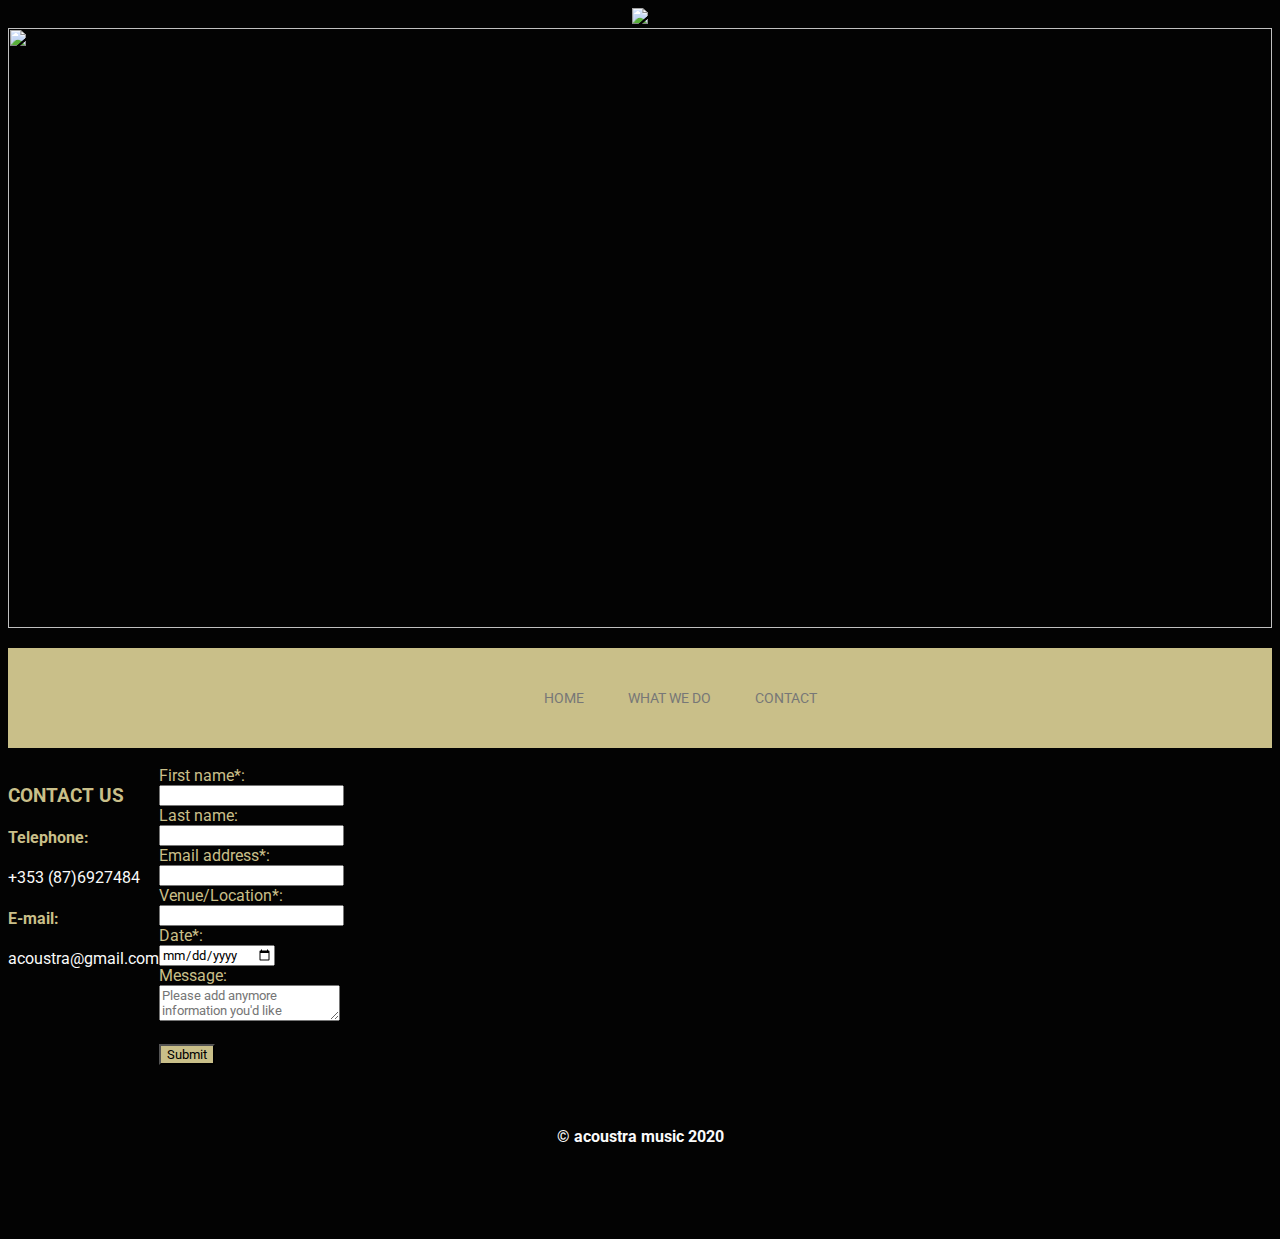
==== contact.html @ e5314bc1 "Created the contact.html section and also the whatwedo.html section as well. Played around with seve" ====
<!DOCTYPE html>
<html lang="en">
<head>
    <meta charset="UTF-8">
    <meta name="viewport" content="width=device-width, initial-scale=1.0">
    <title>Acoustra Wedding Band</title>
      <link rel="stylesheet" href="https://use.fontawesome.com/releases/v5.15.1/css/all.css" integrity="sha384-vp86vTRFVJgpjF9jiIGPEEqYqlDwgyBgEF109VFjmqGmIY/Y4HV4d3Gp2irVfcrp" crossorigin="anonymous">
    <link href="assets/css/style.css" rel="stylesheet" type="text/css" />
</head>
<body>
    <header>
        <div class="logo">
        <a href="index.html">
            <img src="logo.png"></a></div>
            <!--h1 class="logo"> Logo here </h1>
        <h2 class="sub-logo">Wedding Band</h2></a-->
                <div><img class="photo" src="photo.jpg"></div>
            <div class="menu">
                <nav>
                <ul>
                       <li><a href="index.html">Home</a></li>
                       <li><a href="whatwedo.html">What We Do</a></li>   
                        <li><a href="contact.html">Contact</a></li>
                </ul>
            </nav>  
            </div>
    </header>  
    <br>
    <section>
        <div class="contact-info">
            <h3 class="heading-colours">CONTACT US</h3>
            <p>
                <h4 class="heading-colours">Telephone:</h4>
                +353 (87)6927484
                <h4 class="heading-colours">E-mail:</h4>
                acoustra@gmail.com
            </p>
        </div>
        <div class="input-form">
 <form class="form-style">
  <label for="fname">First name*:</label><br>
  <input type="text" id="fname" name="fname" required><br>
  <label for="lname">Last name:</label><br>
  <input type="text" id="lname" name="lname"><br>
  <label for="email">Email address*:</label><br>
  <input type="text" id="email" name="email" required><br>
  <label for="venue">Venue/Location*:</label><br>
  <input type="text" id="venue" name="venue" required><br>
  <label for="date">Date*:</label><br>
  <input type="date" id="date" name="date" class="date-style" required><br>
  <label for="mesage">Message:</label><br>
  <textarea for="message" class="form-style-2" placeholder="Please add anymore information you'd like"></textarea><br><br>

  <input class="submit-button" type="submit" value="Submit">
</form>
        </div>
        
    </section>
        <footer>
        <div class="social-networks">
        <ul>
            <li><a href="https://www.facebook.com/Acoustra/" target="_blank"><i class="fab fa-facebook"> </i></a></li>
            <li><a href="https://twitter.com/Acoustra?ref_src=twsrc%5Egoogle%7Ctwcamp%5Eserp%7Ctwgr%5Eauthor" target="_blank"><i class="fab fa-twitter-square"> </i></a></li>
            <li><a href="https://www.youtube.com/user/acoustra" target="_blank"><i class="fab fa-youtube-square"> </i></a></li>
            <li><a href="https://open.spotify.com/embed/artist/1IcCTGmLR5P0IZUBXE4FvD" target="_blank"><i class="fab fa-spotify"></i></a></li>
        </ul>
        </div>
        <div class="copyright"><a>© acoustra music 2020</a></div>
    </footer>
    
</body>
</html>
---- assets/css/style.css ----
@import url('https://fonts.googleapis.com/css2?family=Roboto:wght@100;400;500;700&display=swap');

/*------------------------------------------Headings*/
.logo {
   text-align: center;
}
body {
    background-color: #030303;
}

.whatwedo-info {
    color: #fafafa;
    font-family: "Roboto", sans-serif;

}

.testimonials {
    color: #fafafa;
    font-family: "Roboto", sans-serif;
}

.heading-colours {
    color:rgb(201, 191, 137);
    font-family: "Roboto", sans-serif;
}


.band-promise-heading{
    font-family: "Roboto", sans-serif;
    color:rgb(201, 191, 137);  
}

/*------------------------------------------Menu*/
nav {
    width: 100%;
    height: 100px;
    background-color: rgb(201, 191, 137);
}

.menu {
    text-align: center;
}
.menu ul {
    list-style-type: none;
    margin-left: 80px;
    padding: 0;
    overflow: hidden;
}

.menu ul li {
    list-style: none;
    display: inline-block;
    line-height: 100px;
    
}

.menu ul li a{
    display: block;
    text-decoration: none;
    font-size: 14px;
    font-family: "Roboto", sans-serif;
    color: #777777;
    padding: 0 20px;
    text-transform: uppercase;
}

.menu li a:hover {
    color: rgb(95, 72, 8);
}

/*------------------------------------------Info/Forms*/
.photo {
    height: 600px;
    width: 100%;
    object-fit: contain;
   text-align: center;
}

.band-info {
    font-family: "Roboto", sans-serif;
    text-align: center;
    display: inline-block;
    color: #fafafa;
}

.form-style {
    color:rgb(201, 191, 137);
    font-family: "Roboto", sans-serif;
}

.form-style-2 {
    font-family: "Roboto", sans-serif;
}

.input-form {
    display: inline-block;
}

.contact-info {
    float: left;
}

.contact-info, p {
    color: #fafafa;
    font-family: "Roboto", sans-serif;
}

.submit-button {
    background-color:rgb(201, 191, 137);
    font-family: "Roboto", sans-serif;
}

.submit-button:hover {
    color: rgb(95, 72, 8);
}

.date-style {
    font-family: "Roboto", sans-serif;
}


.band-promise {
    font-family: "Roboto", sans-serif;
    color: #fafafa;
    
}

/*------------------------------------------Videos*/

.video-container-1 {
    float: left;
}

.video-container-2 {
    display: inline-block;
}

/*------------------------------------------Footer*/
.copyright {
    text-align: center;
    font-family: "Roboto", sans-serif;
    font-weight: 700;
    color: #fafafa;
}

footer{
   height: 150px;
 }

 .social-networks {
   text-align: center;
  
 }
 .social-networks li {
   display: inline;
  
 }

 .social-networks i {
   font-size: 160%;
   margin: 1%;
   padding: 5%;
   color:rgb(201, 191, 137);
 }
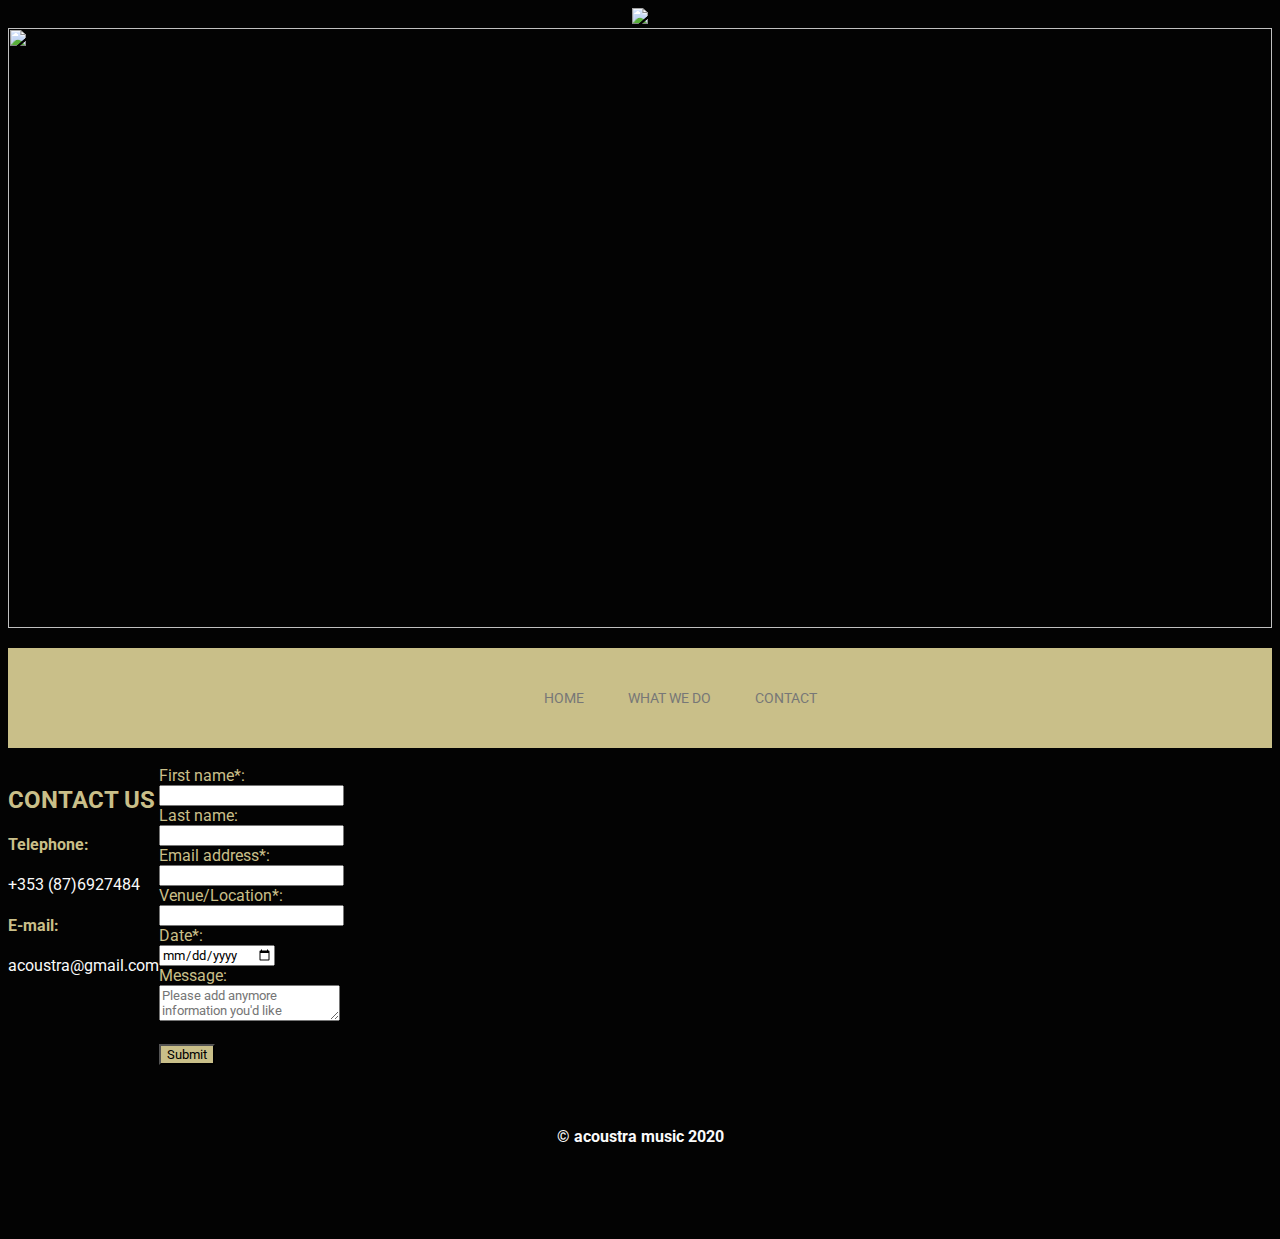
==== commit 0f887c61: "Added an image to the start of each testimonial on the What We Do page" ====
--- a/contact.html
+++ b/contact.html
@@ -12,8 +12,7 @@
         <div class="logo">
         <a href="index.html">
             <img src="logo.png"></a></div>
-            <!--h1 class="logo"> Logo here </h1>
-        <h2 class="sub-logo">Wedding Band</h2></a-->
+            <!--These are logo's and photos taken from the band for the purpose of this project and given full permission to use these images-->
                 <div><img class="photo" src="photo.jpg"></div>
             <div class="menu">
                 <nav>
@@ -26,9 +25,10 @@
             </div>
     </header>  
     <br>
+
     <section>
         <div class="contact-info">
-            <h3 class="heading-colours">CONTACT US</h3>
+            <h2 class="heading-colours">CONTACT US</h2>         
             <p>
                 <h4 class="heading-colours">Telephone:</h4>
                 +353 (87)6927484
@@ -36,6 +36,8 @@
                 acoustra@gmail.com
             </p>
         </div>
+<!--I had played around here with different styles and content for the forms until i finally settled on what is below-->
+
         <div class="input-form">
  <form class="form-style">
   <label for="fname">First name*:</label><br>
@@ -48,13 +50,13 @@
   <input type="text" id="venue" name="venue" required><br>
   <label for="date">Date*:</label><br>
   <input type="date" id="date" name="date" class="date-style" required><br>
-  <label for="mesage">Message:</label><br>
+  <label for="message">Message:</label><br>
   <textarea for="message" class="form-style-2" placeholder="Please add anymore information you'd like"></textarea><br><br>
-
   <input class="submit-button" type="submit" value="Submit">
 </form>
         </div>
         
+        <!--I added the spotify link to the band's original music while retaining the same style icons already used-->
     </section>
         <footer>
         <div class="social-networks">
--- a/assets/css/style.css
+++ b/assets/css/style.css
@@ -28,6 +28,11 @@
 .band-promise-heading{
     font-family: "Roboto", sans-serif;
     color:rgb(201, 191, 137);  
+}
+
+.dancing-couple {
+    height: 30px;
+    width: 30px;
 }
 
 /*------------------------------------------Menu*/
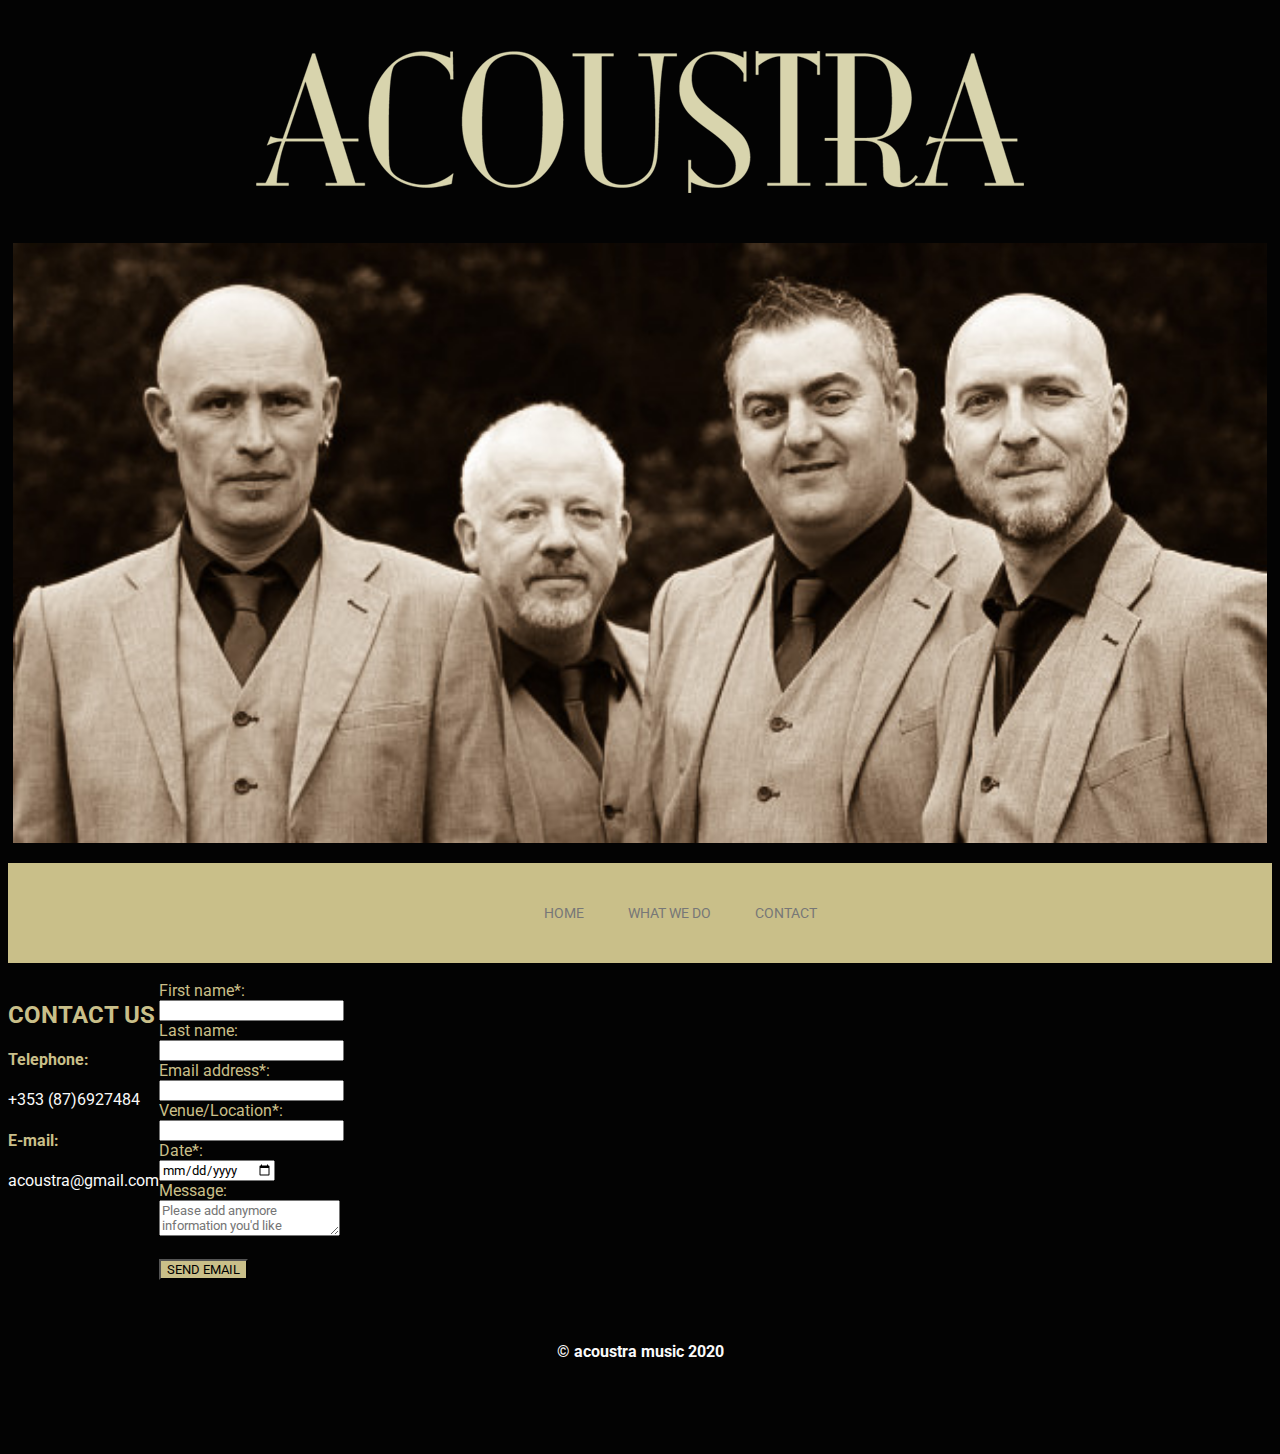
==== commit 6dcd60b1: "added an image to images of wba. Set logo for wba in index.html and added a class to centre it and a" ====
--- a/contact.html
+++ b/contact.html
@@ -11,15 +11,16 @@
     <header>
         <div class="logo">
         <a href="index.html">
-            <img src="logo.png"></a></div>
+            <img src="assets/images/logo.png"></a></div>
             <!--These are logo's and photos taken from the band for the purpose of this project and given full permission to use these images-->
-                <div><img class="photo" src="photo.jpg"></div>
+                <div><img class="photo" src="assets/images/photoband.jpg"></div>
             <div class="menu">
                 <nav>
                 <ul>
-                       <li><a href="index.html">Home</a></li>
-                       <li><a href="whatwedo.html">What We Do</a></li>   
-                        <li><a href="contact.html">Contact</a></li>
+                       <li><a href="index.html"><i class="fas fa-home"></i>  Home</a></li>
+                       
+                       <li><a href="whatwedo.html"><i class="fas fa-guitar"></i>  What We Do</a></li>   
+                        <li><a href="contact.html"><i class="fas fa-phone"></i>  Contact</a></li>
                 </ul>
             </nav>  
             </div>
@@ -39,7 +40,7 @@
 <!--I had played around here with different styles and content for the forms until i finally settled on what is below-->
 
         <div class="input-form">
- <form class="form-style">
+ <form class="form-style" method="post" action="acoustra@gmail.com">
   <label for="fname">First name*:</label><br>
   <input type="text" id="fname" name="fname" required><br>
   <label for="lname">Last name:</label><br>
@@ -52,7 +53,7 @@
   <input type="date" id="date" name="date" class="date-style" required><br>
   <label for="message">Message:</label><br>
   <textarea for="message" class="form-style-2" placeholder="Please add anymore information you'd like"></textarea><br><br>
-  <input class="submit-button" type="submit" value="Submit">
+  <input class="submit-button" type="submit" value="SEND EMAIL">
 </form>
         </div>
         
@@ -68,6 +69,7 @@
         </ul>
         </div>
         <div class="copyright"><a>© acoustra music 2020</a></div>
+        <br>
     </footer>
     
 </body>
--- a/assets/css/style.css
+++ b/assets/css/style.css
@@ -4,6 +4,12 @@
 .logo {
    text-align: center;
 }
+
+.logo-small {
+    height: 60px;
+    width: 100px;
+}
+
 body {
     background-color: #030303;
 }
@@ -156,6 +162,11 @@
    text-align: center;
   
  }
+
+.social-networks li:hover {
+     color: rgb(95, 72, 8);
+}
+
  .social-networks li {
    display: inline;
   
@@ -168,4 +179,8 @@
    color:rgb(201, 191, 137);
  }
 
+ .wba {
+    text-align: center;
 
+ }
+
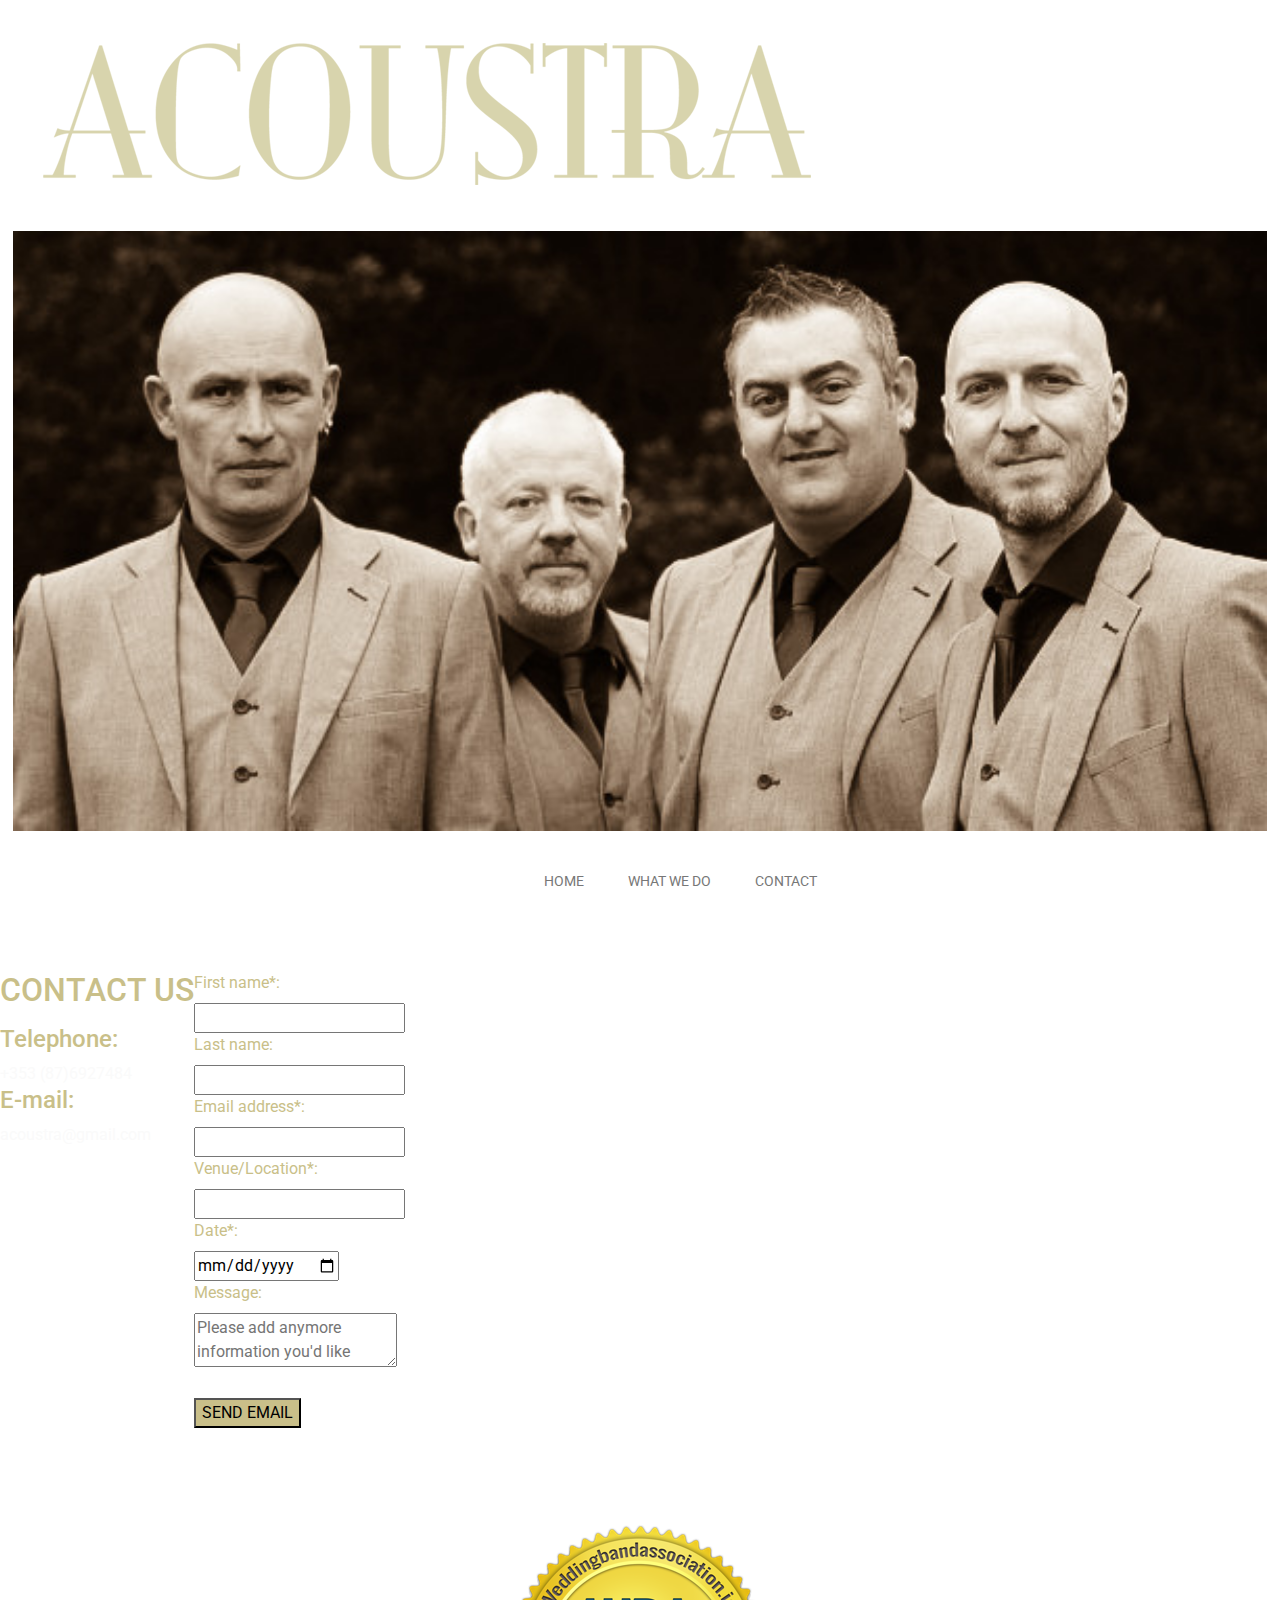
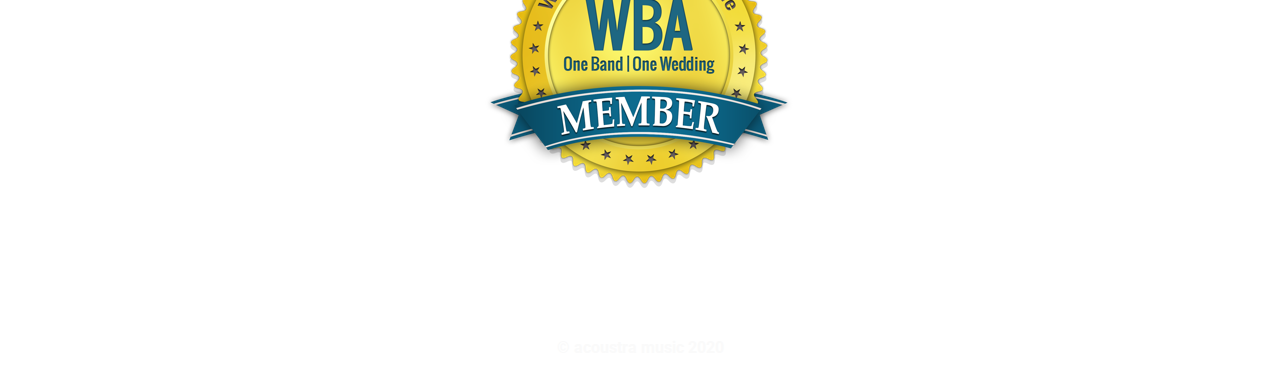
==== commit af0048e0: "added new nav bar to the top of the page. Removed the logo and included in the nav bar. added testim" ====
--- a/contact.html
+++ b/contact.html
@@ -6,6 +6,7 @@
     <title>Acoustra Wedding Band</title>
       <link rel="stylesheet" href="https://use.fontawesome.com/releases/v5.15.1/css/all.css" integrity="sha384-vp86vTRFVJgpjF9jiIGPEEqYqlDwgyBgEF109VFjmqGmIY/Y4HV4d3Gp2irVfcrp" crossorigin="anonymous">
     <link href="assets/css/style.css" rel="stylesheet" type="text/css" />
+    <link rel="stylesheet" href="https://cdn.jsdelivr.net/npm/bootstrap@4.5.3/dist/css/bootstrap.min.css">
 </head>
 <body>
     <header>
@@ -60,6 +61,8 @@
         <!--I added the spotify link to the band's original music while retaining the same style icons already used-->
     </section>
         <footer>
+            <div class="wba"><a href ="https://weddingbandassociation.ie/" target="_blank"><img src="assets/images/wba.png"></a></div>
+        <div class="social-networks">
         <div class="social-networks">
         <ul>
             <li><a href="https://www.facebook.com/Acoustra/" target="_blank"><i class="fab fa-facebook"> </i></a></li>
--- a/assets/css/style.css
+++ b/assets/css/style.css
@@ -2,7 +2,7 @@
 
 /*------------------------------------------Headings*/
 .logo {
-   text-align: center;
+   display: inline-block;
 }
 
 .logo-small {
@@ -10,7 +10,7 @@
     width: 100px;
 }
 
-body {
+.body-colour{
     background-color: #030303;
 }
 
@@ -42,7 +42,34 @@
 }
 
 /*------------------------------------------Menu*/
-nav {
+.navbar {
+  overflow: hidden;
+  background-color: rgb(167, 158, 113);
+  position: fixed; 
+  top: 0; 
+  width: 100%; 
+  
+}
+
+.navbar a {
+  float: left;
+  display: block;
+  color: rgb(112, 100, 70);
+  text-align: center;
+  padding: 14px 16px;
+  text-decoration: none;
+  text-transform: uppercase;
+}
+
+.navbar a:hover {
+  color: rgb(216, 203, 167);
+}
+
+.main {
+  margin-top: 50px; 
+}
+
+.nav {
     width: 100%;
     height: 100px;
     background-color: rgb(201, 191, 137);
@@ -89,8 +116,6 @@
 
 .band-info {
     font-family: "Roboto", sans-serif;
-    text-align: center;
-    display: inline-block;
     color: #fafafa;
 }
 
@@ -132,19 +157,13 @@
 
 .band-promise {
     font-family: "Roboto", sans-serif;
-    color: #fafafa;
-    
-}
-
-/*------------------------------------------Videos*/
-
-.video-container-1 {
-    float: left;
-}
-
-.video-container-2 {
-    display: inline-block;
-}
+    color: #fafafa;    
+}
+
+.line {
+    text-align: center;
+}
+
 
 /*------------------------------------------Footer*/
 .copyright {
@@ -181,6 +200,7 @@
 
  .wba {
     text-align: center;
-
- }
-
+   
+
+ }
+
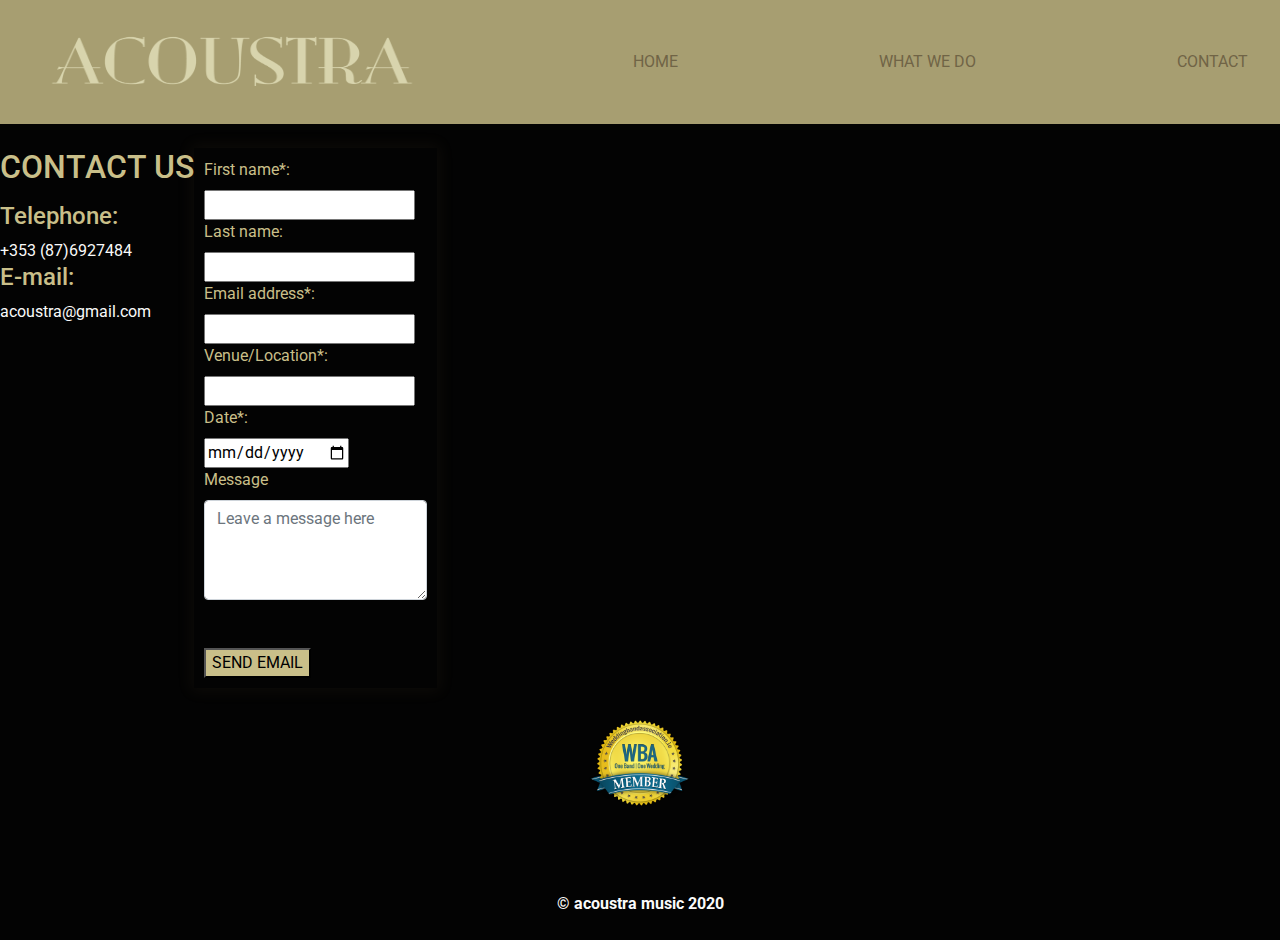
==== commit 15a2ce6b: "Added all content to the index.html page for one page scrolling. I have not removed the seperate con" ====
--- a/contact.html
+++ b/contact.html
@@ -4,30 +4,24 @@
     <meta charset="UTF-8">
     <meta name="viewport" content="width=device-width, initial-scale=1.0">
     <title>Acoustra Wedding Band</title>
+    <link rel="stylesheet" href="https://cdn.jsdelivr.net/npm/bootstrap@4.5.3/dist/css/bootstrap.min.css">
       <link rel="stylesheet" href="https://use.fontawesome.com/releases/v5.15.1/css/all.css" integrity="sha384-vp86vTRFVJgpjF9jiIGPEEqYqlDwgyBgEF109VFjmqGmIY/Y4HV4d3Gp2irVfcrp" crossorigin="anonymous">
     <link href="assets/css/style.css" rel="stylesheet" type="text/css" />
-    <link rel="stylesheet" href="https://cdn.jsdelivr.net/npm/bootstrap@4.5.3/dist/css/bootstrap.min.css">
+   
+    
+
 </head>
-<body>
+<body class="body-colour">
     <header>
-        <div class="logo">
-        <a href="index.html">
-            <img src="assets/images/logo.png"></a></div>
-            <!--These are logo's and photos taken from the band for the purpose of this project and given full permission to use these images-->
-                <div><img class="photo" src="assets/images/photoband.jpg"></div>
-            <div class="menu">
-                <nav>
-                <ul>
-                       <li><a href="index.html"><i class="fas fa-home"></i>  Home</a></li>
-                       
-                       <li><a href="whatwedo.html"><i class="fas fa-guitar"></i>  What We Do</a></li>   
-                        <li><a href="contact.html"><i class="fas fa-phone"></i>  Contact</a></li>
-                </ul>
-            </nav>  
-            </div>
+         <div class="navbar">
+            <a><img src="assets/images/logo.png" width="400" height="80" alt=""> </a>
+  <a href="index.html"><i class="fas fa-home"></i> Home</a>
+  <a href="whatwedo.html"><i class="fas fa-guitar"></i> What We Do</a>
+  <a href="contact.html"><i class="fas fa-phone"></i> Contact</a>
+</div>
     </header>  
     <br>
-
+<!---------------Band contact details---------->
     <section>
         <div class="contact-info">
             <h2 class="heading-colours">CONTACT US</h2>         
@@ -38,7 +32,8 @@
                 acoustra@gmail.com
             </p>
         </div>
-<!--I had played around here with different styles and content for the forms until i finally settled on what is below-->
+    </section>
+<!-----------------Contact Form--------------->
 
         <div class="input-form">
  <form class="form-style" method="post" action="acoustra@gmail.com">
@@ -52,17 +47,23 @@
   <input type="text" id="venue" name="venue" required><br>
   <label for="date">Date*:</label><br>
   <input type="date" id="date" name="date" class="date-style" required><br>
-  <label for="message">Message:</label><br>
-  <textarea for="message" class="form-style-2" placeholder="Please add anymore information you'd like"></textarea><br><br>
+  <div class="form-floating">
+      <label for="floatingTextarea2">Message</label>
+  <textarea rows="5" class="form-control" placeholder="Leave a message here" id="floatingTextarea2" style="height: 100px"></textarea>
+</div>
+
+  <br><br>
   <input class="submit-button" type="submit" value="SEND EMAIL">
 </form>
-        </div>
+</div>
+ 
         
-        <!--I added the spotify link to the band's original music while retaining the same style icons already used-->
-    </section>
+        <!--Social Media links and icons-->
+    
         <footer>
-            <div class="wba"><a href ="https://weddingbandassociation.ie/" target="_blank"><img src="assets/images/wba.png"></a></div>
-        <div class="social-networks">
+            <div class="wba">
+                <a href ="https://weddingbandassociation.ie/" target="_blank"><img src="assets/images/wba.png" width="150" height="150" alt=""></a>
+            </div>
         <div class="social-networks">
         <ul>
             <li><a href="https://www.facebook.com/Acoustra/" target="_blank"><i class="fab fa-facebook"> </i></a></li>
@@ -71,7 +72,10 @@
             <li><a href="https://open.spotify.com/embed/artist/1IcCTGmLR5P0IZUBXE4FvD" target="_blank"><i class="fab fa-spotify"></i></a></li>
         </ul>
         </div>
-        <div class="copyright"><a>© acoustra music 2020</a></div>
+        
+        <div class="copyright">
+            <a>© acoustra music 2020</a>
+        </div>
         <br>
     </footer>
     
--- a/assets/css/style.css
+++ b/assets/css/style.css
@@ -1,9 +1,6 @@
 @import url('https://fonts.googleapis.com/css2?family=Roboto:wght@100;400;500;700&display=swap');
 
 /*------------------------------------------Headings*/
-.logo {
-   display: inline-block;
-}
 
 .logo-small {
     height: 60px;
@@ -45,7 +42,7 @@
 .navbar {
   overflow: hidden;
   background-color: rgb(167, 158, 113);
-  position: fixed; 
+  position: sticky; 
   top: 0; 
   width: 100%; 
   
@@ -129,7 +126,11 @@
 }
 
 .input-form {
-    display: inline-block;
+
+  padding:10px;
+  border:0;
+  box-shadow:0 0 15px 4px rgba(182, 160, 95, 0.06);
+  display: inline-block;
 }
 
 .contact-info {
